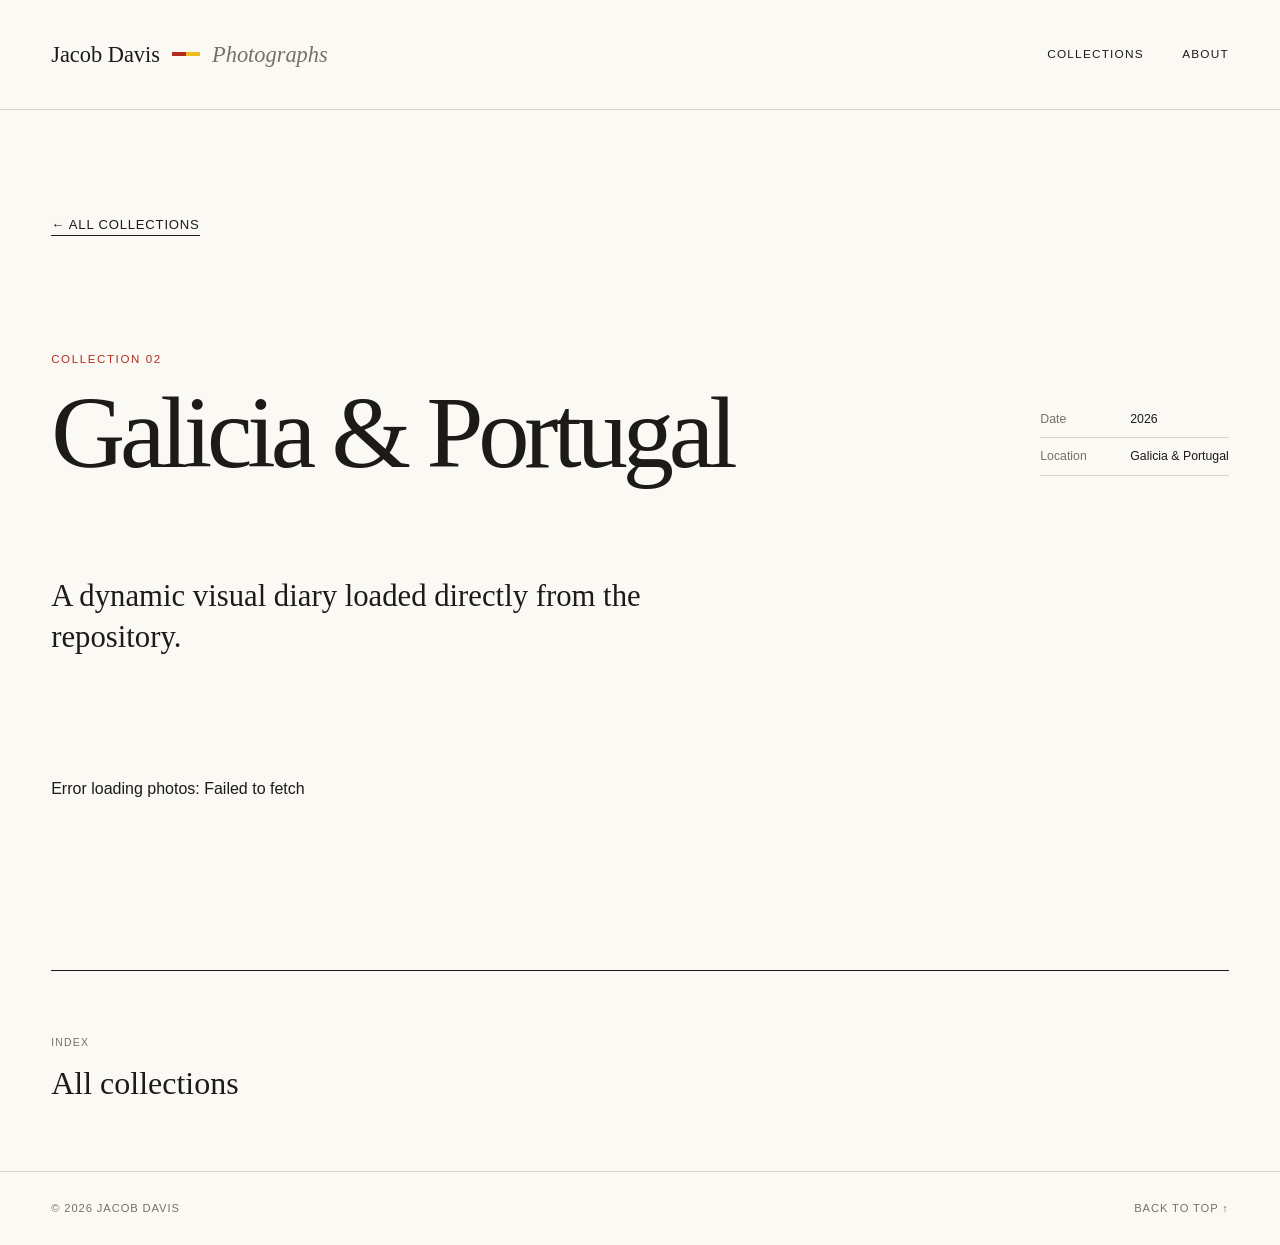
==== Galicia-Portugal.html @ 31ded694 "Update Galicia-Portugal.html" ====
<!DOCTYPE html>
<html lang="en">
<head>
  <meta charset="UTF-8">
  <meta name="viewport" content="width=device-width, initial-scale=1.0">
  <title>Galicia & Portugal - Jacob Davis</title>
  <meta name="description" content="Galicia & Portugal, a photographic collection by Jacob Davis.">
  <link rel="stylesheet" href="styles.css">
  
  <style>
    /* Responsive Grid */
    .photo-grid {
      display: grid;
      grid-template-columns: repeat(auto-fill, minmax(320px, 1fr));
      gap: 2rem;
      align-items: start;
    }

    .photo {
      margin: 0;
      display: flex;
      flex-direction: column;
      background: transparent;
    }

    /* Base Container (Landscape default) */
    .photo-wrapper {
      width: 100%;
      aspect-ratio: 4 / 3;
      overflow: hidden;
      background: transparent;
      display: flex;
      align-items: center;
      justify-content: center;
    }

    /* Container adjusts to portrait orientation when rotated 90 or 270 deg */
    .photo-wrapper.is-portrait {
      aspect-ratio: 3 / 4;
    }

    .photo img {
      width: 100%;
      height: 100%;
      object-fit: cover;
      display: block;
      transition: transform 0.3s ease;
    }

    /* Pure rotation without artificial scaling/cropping */
    .rotate-90  { transform: rotate(90deg); }
    .rotate-180 { transform: rotate(180deg); }
    .rotate-270 { transform: rotate(270deg); }

    /* CSS Magic: Swaps rendering dimensions so 90/270 deg images fit the vertical frame */
    .photo-wrapper.is-portrait img {
      width: 133.33%;  /* (4 / 3) * 100% */
      height: 75%;     /* (3 / 4) * 100% */
      flex-shrink: 0;
    }
  </style>
</head>
<body>
  <header class="site-header">
    <a class="site-title" href="index.html" aria-label="Jacob Davis - Home">
      <span>Jacob Davis</span>
      <span class="site-title-divider" aria-hidden="true"></span>
      <span class="site-title-section">Photographs</span>
    </a>
    <nav class="site-nav" aria-label="Main navigation">
      <a href="index.html">Collections</a>
      <a href="index.html#about">About</a>
    </nav>
  </header>

  <main>
    <article class="album">
      <header class="album-header">
        <a class="back-link" href="index.html">&larr; All collections</a>
        <div class="album-heading">
          <div>
            <p class="eyebrow">Collection 02</p>
            <h1>Galicia & Portugal</h1>
          </div>
          <dl class="album-metadata">
            <div>
              <dt>Date</dt>
              <dd>2026</dd>
            </div>
            <div>
              <dt>Location</dt>
              <dd>Galicia & Portugal</dd>
            </div>
          </dl>
        </div>
        <p class="album-description">
          A dynamic visual diary loaded directly from the repository.
        </p>
      </header>

      <div id="photo-grid" class="photo-grid">
        <p id="loading-text">Loading gallery...</p>
      </div>

      <nav class="album-navigation" aria-label="Collection navigation">
        <a href="index.html">
          <span class="nav-label">Index</span>
          <span>All collections</span>
        </a>
      </nav>
    </article>
  </main>

  <footer class="site-footer">
    <p>&copy; <span id="year">2026</span> Jacob Davis</p>
    <a href="#top">Back to top &uarr;</a>
  </footer>

  <script>
    document.getElementById("year").textContent = new Date().getFullYear();

    const GITHUB_USERNAME = "JacobDavis1995";
    const GITHUB_REPO = "Jacob-Davis-Photographs";
    const FOLDER_PATH = "Galicia";
    const BRANCH = "main";

    // --- PER-IMAGE ROTATION CONFIGURATION ---
    // Specify exact file names and desired rotation angle (90, 180, 270)
    const ROTATIONS = {
      "photo-01.jpg": 90,
      "coastal-view.jpg": 270,
      "old-town.png": 180,

      "000332010028.jpg": 270,
      
    };

    const apiUrl = `https://api.github.com/repos/${GITHUB_USERNAME}/${GITHUB_REPO}/contents/${FOLDER_PATH}`;
    const photoGrid = document.getElementById("photo-grid");

    async function loadGallery() {
      try {
        const response = await fetch(apiUrl);
        if (!response.ok) throw new Error("Unable to fetch repository files.");
        
        const files = await response.json();
        
        const imageExtensions = [".jpg", ".jpeg", ".png", ".webp", ".gif"];
        const imageFiles = files.filter(file => 
          imageExtensions.some(ext => file.name.toLowerCase().endsWith(ext))
        );

        if (imageFiles.length === 0) {
          photoGrid.innerHTML = "<p>No images found in the specified directory.</p>";
          return;
        }

        photoGrid.innerHTML = "";

        imageFiles.forEach((file) => {
          const rawImageUrl = `https://raw.githubusercontent.com/${GITHUB_USERNAME}/${GITHUB_REPO}/${BRANCH}/${FOLDER_PATH}/${file.name}`;
          const rotationAngle = ROTATIONS[file.name] || 0;
          
          // Check if rotation turns a landscape photo into portrait orientation
          const isPortraitRotation = rotationAngle === 90 || rotationAngle === 270;
          const wrapperClass = isPortraitRotation ? "photo-wrapper is-portrait" : "photo-wrapper";
          const rotationClass = rotationAngle ? `rotate-${rotationAngle}` : "";
          
          const figure = document.createElement("figure");
          figure.className = "photo";
          
          figure.innerHTML = `
            <div class="${wrapperClass}">
              <img src="${rawImageUrl}" alt="Photographic work" class="${rotationClass}" loading="lazy">
            </div>
          `;

          photoGrid.appendChild(figure);
        });
      } catch (error) {
        photoGrid.innerHTML = `<p>Error loading photos: ${error.message}</p>`;
      }
    }

    loadGallery();
  </script>
</body>
</html>
---- styles.css ----
/* ---------------------------------
   Fonts and basic theme
---------------------------------- */

@import url("[fonts.googleapis.com](https://fonts.googleapis.com/css2?family=DM+Sans:wght@400;500&family=Newsreader:opsz,wght@6..72,400;6..72,500&display=swap)");

:root {
  --paper: #faf9f4;
  --ink: #1d1b18;
  --muted: #777168;
  --line: #d9d4ca;
  --kodak-red: #b52c1f;
  --kodak-yellow: #f0ba20;
  --serif: "Newsreader", Georgia, serif;
  --sans: "DM Sans", Arial, sans-serif;
  --page-width: 1440px;
  --gutter: clamp(20px, 4vw, 64px);
}

*,
*::before,
*::after {
  box-sizing: border-box;
}

html {
  scroll-behavior: smooth;
}

body {
  min-height: 100vh;
  margin: 0;
  color: var(--ink);
  background-color: var(--paper);
  background-image:
    url("data:image/svg+xml,%3Csvg viewBox='0 0 180 180' xmlns='[w3.org](http://www.w3.org/2000/svg)'%3E%3Cfilter id='noise'%3E%3CfeTurbulence type='fractalNoise' baseFrequency='.9' numOctaves='3' stitchTiles='stitch'/%3E%3C/filter%3E%3Crect width='100%25' height='100%25' filter='url(%23noise)' opacity='.025'/%3E%3C/svg%3E");
  font-family: var(--sans);
  font-size: 16px;
  line-height: 1.5;
  -webkit-font-smoothing: antialiased;
}

img {
  display: block;
  max-width: 100%;
}

a {
  color: inherit;
  text-decoration: none;
}

a:focus-visible {
  outline: 2px solid var(--kodak-red);
  outline-offset: 5px;
}

::selection {
  color: var(--ink);
  background: var(--kodak-yellow);
}


/* ---------------------------------
   Shared layout
---------------------------------- */

.site-header,
main,
.site-footer {
  width: min(100%, var(--page-width));
  margin-inline: auto;
  padding-inline: var(--gutter);
}

.site-header {
  display: flex;
  align-items: center;
  justify-content: space-between;
  min-height: 110px;
  border-bottom: 1px solid var(--line);
}

.site-title {
  display: inline-flex;
  align-items: center;
  gap: 12px;
  font-family: var(--serif);
  font-size: clamp(1.15rem, 2vw, 1.4rem);
}

.site-title-divider {
  width: 28px;
  height: 4px;
  background:
    linear-gradient(
      to right,
      var(--kodak-red) 0 50%,
      var(--kodak-yellow) 50% 100%
    );
}

.site-title-section {
  color: var(--muted);
  font-style: italic;
}

.site-nav {
  display: flex;
  gap: clamp(20px, 3vw, 42px);
  font-size: 0.74rem;
  font-weight: 500;
  letter-spacing: 0.1em;
  text-transform: uppercase;
}

.site-nav a {
  position: relative;
  padding-block: 8px;
}

.site-nav a::after {
  position: absolute;
  right: 0;
  bottom: 1px;
  left: 0;
  height: 1px;
  content: "";
  background: var(--kodak-red);
  transform: scaleX(0);
  transform-origin: right;
  transition: transform 180ms ease;
}

.site-nav a:hover::after,
.site-nav a.active::after {
  transform: scaleX(1);
  transform-origin: left;
}

.eyebrow {
  margin: 0 0 20px;
  color: var(--kodak-red);
  font-size: 0.72rem;
  font-weight: 500;
  letter-spacing: 0.14em;
  text-transform: uppercase;
}

.text-link,
.back-link {
  display: inline-block;
  border-bottom: 1px solid var(--ink);
  font-size: 0.82rem;
  font-weight: 500;
  letter-spacing: 0.06em;
  text-transform: uppercase;
}

.text-link:hover,
.back-link:hover {
  color: var(--kodak-red);
  border-color: var(--kodak-red);
}


/* ---------------------------------
   Home introduction
---------------------------------- */

.intro {
  display: grid;
  grid-template-columns: minmax(0, 1.5fr) minmax(250px, 0.5fr);
  column-gap: 8vw;
  padding-block: clamp(80px, 12vw, 170px);
}

.intro .eyebrow {
  grid-column: 1 / -1;
}

.intro h1 {
  max-width: 850px;
  margin: 0;
  font-family: var(--serif);
  font-size: clamp(3.2rem, 7vw, 7.4rem);
  font-weight: 400;
  letter-spacing: -0.045em;
  line-height: 0.9;
}

.intro-text {
  align-self: end;
  max-width: 330px;
  margin: 0;
  color: var(--muted);
  font-family: var(--serif);
  font-size: clamp(1.15rem, 2vw, 1.45rem);
  line-height: 1.4;
}


/* ---------------------------------
   Collections
---------------------------------- */

.collections {
  padding-bottom: clamp(90px, 12vw, 170px);
}

.section-heading {
  display: flex;
  align-items: baseline;
  justify-content: space-between;
  margin-bottom: 32px;
  padding-bottom: 12px;
  border-bottom: 1px solid var(--ink);
}

.section-heading h2,
.section-heading p {
  margin: 0;
  font-size: 0.75rem;
  font-weight: 500;
  letter-spacing: 0.12em;
  text-transform: uppercase;
}

.section-heading p {
  color: var(--muted);
}

.collection-grid {
  display: grid;
  grid-template-columns: repeat(2, minmax(0, 1fr));
  gap: clamp(60px, 8vw, 120px) clamp(24px, 4vw, 60px);
}

.collection-card:nth-child(3n) {
  grid-column: 1 / -1;
  width: calc(50% - clamp(12px, 2vw, 30px));
}

.collection-image {
  position: relative;
  overflow: hidden;
  margin: 0;
  background: #e5e0d5;
  aspect-ratio: 4 / 3;
}

.collection-image img {
  width: 100%;
  height: 100%;
  object-fit: cover;
  filter: saturate(0.88) contrast(0.97);
  transition:
    transform 700ms cubic-bezier(0.2, 0.75, 0.25, 1),
    filter 500ms ease;
}

.collection-image-link:hover img {
  transform: scale(1.018);
  filter: saturate(1) contrast(1);
}

.collection-number {
  position: absolute;
  right: 14px;
  bottom: 12px;
  display: grid;
  width: 35px;
  height: 35px;
  color: var(--ink);
  background: var(--kodak-yellow);
  font-size: 0.68rem;
  font-weight: 500;
  place-items: center;
}

.collection-details {
  display: grid;
  grid-template-columns: 1fr auto;
  gap: 30px;
  margin-top: 18px;
  padding-top: 16px;
  border-top: 1px solid var(--line);
}

.collection-details h3 {
  margin: 0 0 4px;
  font-family: var(--serif);
  font-size: clamp(1.5rem, 2.6vw, 2.2rem);
  font-weight: 400;
  line-height: 1;
}

.collection-details h3 a:hover {
  color: var(--kodak-red);
}

.collection-date,
.collection-camera {
  margin: 0;
  color: var(--muted);
  font-size: 0.76rem;
  letter-spacing: 0.03em;
}

.collection-camera {
  text-align: right;
}


/* ---------------------------------
   About and footer
---------------------------------- */

.about {
  padding-block: clamp(80px, 10vw, 140px);
  border-top: 1px solid var(--ink);
}

.about-content {
  display: grid;
  grid-template-columns: minmax(0, 1.4fr) minmax(250px, 0.6fr);
  gap: 8vw;
}

.about h2 {
  max-width: 800px;
  margin: 0;
  font-family: var(--serif);
  font-size: clamp(2.1rem, 4.5vw, 4.6rem);
  font-weight: 400;
  letter-spacing: -0.035em;
  line-height: 1;
}

.about-content > div {
  align-self: end;
}

.about-content p {
  margin: 0 0 35px;
  color: var(--muted);
  font-family: var(--serif);
  font-size: 1.2rem;
}

.site-footer {
  display: flex;
  justify-content: space-between;
  padding-block: 28px;
  border-top: 1px solid var(--line);
  color: var(--muted);
  font-size: 0.7rem;
  letter-spacing: 0.08em;
  text-transform: uppercase;
}

.site-footer p {
  margin: 0;
}

.site-footer a:hover {
  color: var(--ink);
}


/* ---------------------------------
   Album page
---------------------------------- */

.album-header {
  padding-block: clamp(55px, 8vw, 110px);
}

.back-link {
  margin-bottom: clamp(60px, 9vw, 130px);
}

.album-heading {
  display: grid;
  grid-template-columns: 1fr auto;
  gap: 60px;
  align-items: end;
}

.album-heading h1 {
  margin: 0;
  font-family: var(--serif);
  font-size: clamp(3.5rem, 8vw, 8rem);
  font-weight: 400;
  letter-spacing: -0.05em;
  line-height: 0.85;
}

.album-metadata {
  width: min(330px, 100%);
  margin: 0;
}

.album-metadata div {
  display: grid;
  grid-template-columns: 90px 1fr;
  padding-block: 9px;
  border-bottom: 1px solid var(--line);
  font-size: 0.77rem;
}

.album-metadata dt {
  color: var(--muted);
}

.album-metadata dd {
  margin: 0;
}

.album-description {
  max-width: 620px;
  margin: clamp(55px, 8vw, 100px) 0 0;
  font-family: var(--serif);
  font-size: clamp(1.35rem, 2.4vw, 2rem);
  line-height: 1.35;
}

.photo-grid {
  display: grid;
  grid-template-columns: repeat(2, minmax(0, 1fr));
  gap: clamp(45px, 7vw, 100px) clamp(20px, 4vw, 60px);
  padding-bottom: clamp(100px, 12vw, 180px);
}

.photo {
  margin: 0;
}

.photo-wide {
  grid-column: 1 / -1;
}

.photo img {
  width: 100%;
  height: auto;
  background: #e5e0d5;
}

.photo-portrait {
  align-self: start;
}

.photo figcaption {
  margin-top: 12px;
  color: var(--muted);
  font-size: 0.7rem;
  letter-spacing: 0.04em;
}

.album-navigation {
  display: grid;
  grid-template-columns: 1fr 1fr;
  border-top: 1px solid var(--ink);
}

.album-navigation a {
  display: flex;
  flex-direction: column;
  gap: 8px;
  padding-block: clamp(35px, 5vw, 65px);
  font-family: var(--serif);
  font-size: clamp(1.4rem, 2.5vw, 2rem);
}

.album-navigation a:hover {
  color: var(--kodak-red);
}

.album-navigation .next-collection {
  align-items: flex-end;
  border-left: 1px solid var(--line);
}

.nav-label {
  color: var(--muted);
  font-family: var(--sans);
  font-size: 0.65rem;
  letter-spacing: 0.12em;
  text-transform: uppercase;
}


/* ---------------------------------
   Responsive layout
---------------------------------- */

@media (max-width: 760px) {
  .site-header {
    min-height: 90px;
  }

  .site-title {
    gap: 8px;
  }

  .site-title-divider {
    width: 18px;
  }

  .site-title-section {
    display: none;
  }

  .site-nav {
    gap: 16px;
    font-size: 0.65rem;
  }

  .intro {
    display: block;
    padding-block: 80px 100px;
  }

  .intro h1 {
    font-size: clamp(3rem, 15vw, 5rem);
  }

  .intro-text {
    margin-top: 40px;
  }

  .collection-grid {
    display: block;
  }

  .collection-card,
  .collection-card:nth-child(3n) {
    width: 100%;
    margin-bottom: 65px;
  }

  .collection-card:last-child {
    margin-bottom: 0;
  }

  .about-content,
  .album-heading {
    display: block;
  }

  .about-content > div {
    margin-top: 45px;
  }

  .album-metadata {
    margin-top: 55px;
  }

  .photo-grid {
    display: block;
  }

  .photo {
    margin-bottom: 55px;
  }

  .album-navigation {
    grid-template-columns: 1fr;
  }

  .album-navigation .next-collection {
    align-items: flex-start;
    border-top: 1px solid var(--line);
    border-left: 0;
  }
}

@media (prefers-reduced-motion: reduce) {
  html {
    scroll-behavior: auto;
  }

  *,
  *::before,
  *::after {
    transition-duration: 0.01ms !important;
  }
}
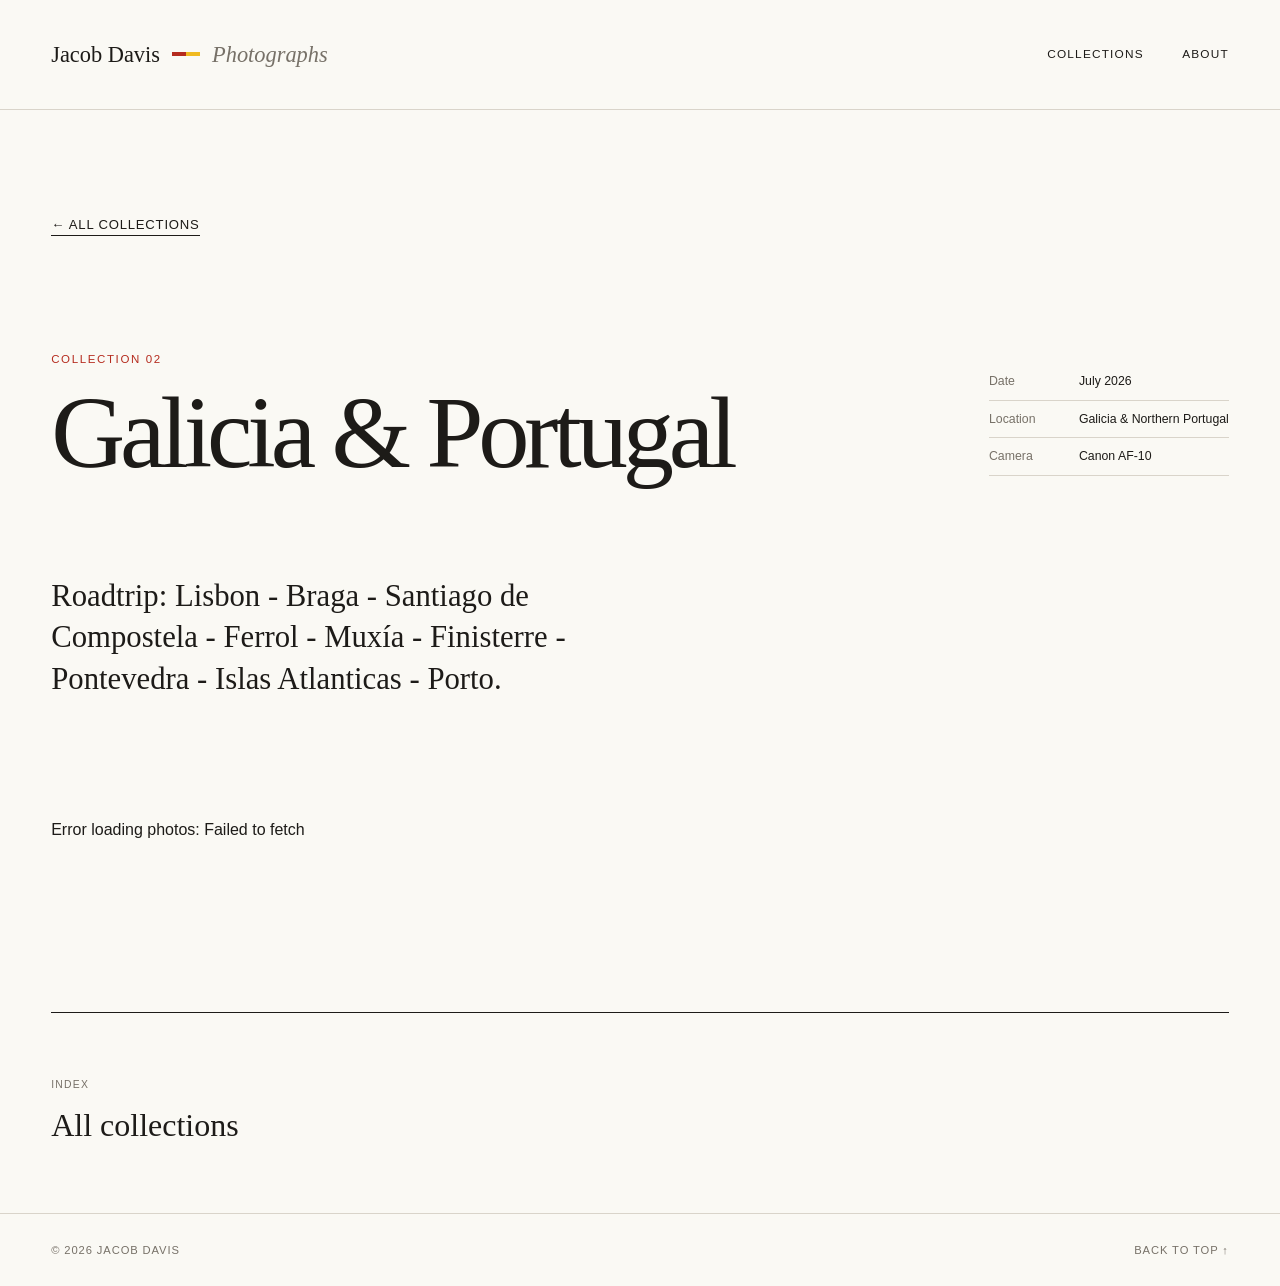
==== commit c61035eb: "Update Galicia-Portugal.html" ====
--- a/Galicia-Portugal.html
+++ b/Galicia-Portugal.html
@@ -8,55 +8,66 @@
   <link rel="stylesheet" href="styles.css">
   
   <style>
-    /* Responsive Grid */
+    /* Responsive Grid with natural auto-height rows */
     .photo-grid {
       display: grid;
       grid-template-columns: repeat(auto-fill, minmax(320px, 1fr));
       gap: 2rem;
-      align-items: start;
+      align-items: center;
     }
 
     .photo {
       margin: 0;
       display: flex;
-      flex-direction: column;
+      justify-content: center;
+      align-items: center;
       background: transparent;
-    }
-
-    /* Base Container (Landscape default) */
+      width: 100%;
+    }
+
+    /* Container adjusts dynamically without forcing cropped aspect ratios */
     .photo-wrapper {
+      position: relative;
       width: 100%;
-      aspect-ratio: 4 / 3;
-      overflow: hidden;
-      background: transparent;
       display: flex;
       align-items: center;
       justify-content: center;
-    }
-
-    /* Container adjusts to portrait orientation when rotated 90 or 270 deg */
-    .photo-wrapper.is-portrait {
-      aspect-ratio: 3 / 4;
-    }
-
+      overflow: hidden;
+    }
+
+    /* Standard unrotated images fill width naturally */
     .photo img {
       width: 100%;
-      height: 100%;
-      object-fit: cover;
+      height: auto;
       display: block;
       transition: transform 0.3s ease;
     }
 
-    /* Pure rotation without artificial scaling/cropping */
-    .rotate-90  { transform: rotate(90deg); }
-    .rotate-180 { transform: rotate(180deg); }
-    .rotate-270 { transform: rotate(270deg); }
-
-    /* CSS Magic: Swaps rendering dimensions so 90/270 deg images fit the vertical frame */
-    .photo-wrapper.is-portrait img {
-      width: 133.33%;  /* (4 / 3) * 100% */
-      height: 75%;     /* (3 / 4) * 100% */
-      flex-shrink: 0;
+    /* 180 degree rotation */
+    .rotate-180 { 
+      transform: rotate(180deg); 
+    }
+
+    /* 
+      90deg / 270deg Rotations:
+      When swapping landscape (4:3) to portrait (3:4):
+      Width becomes 75% (3/4) and aspect-ratio flips to 3/4 so zero cropping occurs.
+    */
+    .photo-wrapper.is-rotated-90,
+    .photo-wrapper.is-rotated-270 {
+      aspect-ratio: 3 / 4;
+    }
+
+    .photo-wrapper.is-rotated-90 img {
+      width: 133.333%;
+      max-width: none;
+      transform: rotate(90deg);
+    }
+
+    .photo-wrapper.is-rotated-270 img {
+      width: 133.333%;
+      max-width: none;
+      transform: rotate(270deg);
     }
   </style>
 </head>
@@ -85,16 +96,20 @@
           <dl class="album-metadata">
             <div>
               <dt>Date</dt>
-              <dd>2026</dd>
+              <dd>July 2026</dd>
             </div>
             <div>
               <dt>Location</dt>
-              <dd>Galicia & Portugal</dd>
+              <dd>Galicia & Northern Portugal</dd>
+            </div>
+            <div>
+              <dt>Camera</dt>
+              <dd>Canon AF-10</dd>
             </div>
           </dl>
         </div>
         <p class="album-description">
-          A dynamic visual diary loaded directly from the repository.
+          Roadtrip: Lisbon - Braga - Santiago de Compostela - Ferrol - Muxía - Finisterre - Pontevedra - Islas Atlanticas - Porto.
         </p>
       </header>
 
@@ -125,14 +140,23 @@
     const BRANCH = "main";
 
     // --- PER-IMAGE ROTATION CONFIGURATION ---
-    // Specify exact file names and desired rotation angle (90, 180, 270)
     const ROTATIONS = {
       "photo-01.jpg": 90,
       "coastal-view.jpg": 270,
       "old-town.png": 180,
-
       "000332010028.jpg": 270,
-      
+      "000332010027.jpg": 270, 
+      "000332010026.jpg": 270, 
+      "000332010025.jpg": 90, 
+      "000332010017.jpg": 270, 
+      "000332010015.jpg": 270, 
+      "000332010013.jpg": 270,
+      "000332010012.jpg": 90, 
+      "000332010011.jpg": 270, 
+      "000332010008.jpg": 270, 
+      "000332010007.jpg": 270, 
+      "000332010003.jpg": 270, 
+       "000332010001.jpg": 270 
     };
 
     const apiUrl = `https://api.github.com/repos/${GITHUB_USERNAME}/${GITHUB_REPO}/contents/${FOLDER_PATH}`;
@@ -161,17 +185,23 @@
           const rawImageUrl = `https://raw.githubusercontent.com/${GITHUB_USERNAME}/${GITHUB_REPO}/${BRANCH}/${FOLDER_PATH}/${file.name}`;
           const rotationAngle = ROTATIONS[file.name] || 0;
           
-          // Check if rotation turns a landscape photo into portrait orientation
-          const isPortraitRotation = rotationAngle === 90 || rotationAngle === 270;
-          const wrapperClass = isPortraitRotation ? "photo-wrapper is-portrait" : "photo-wrapper";
-          const rotationClass = rotationAngle ? `rotate-${rotationAngle}` : "";
+          let wrapperClass = "photo-wrapper";
+          let imgClass = "";
+
+          if (rotationAngle === 90) {
+            wrapperClass += " is-rotated-90";
+          } else if (rotationAngle === 270) {
+            wrapperClass += " is-rotated-270";
+          } else if (rotationAngle === 180) {
+            imgClass = "rotate-180";
+          }
           
           const figure = document.createElement("figure");
           figure.className = "photo";
           
           figure.innerHTML = `
             <div class="${wrapperClass}">
-              <img src="${rawImageUrl}" alt="Photographic work" class="${rotationClass}" loading="lazy">
+              <img src="${rawImageUrl}" alt="Photographic work" class="${imgClass}" loading="lazy">
             </div>
           `;
 
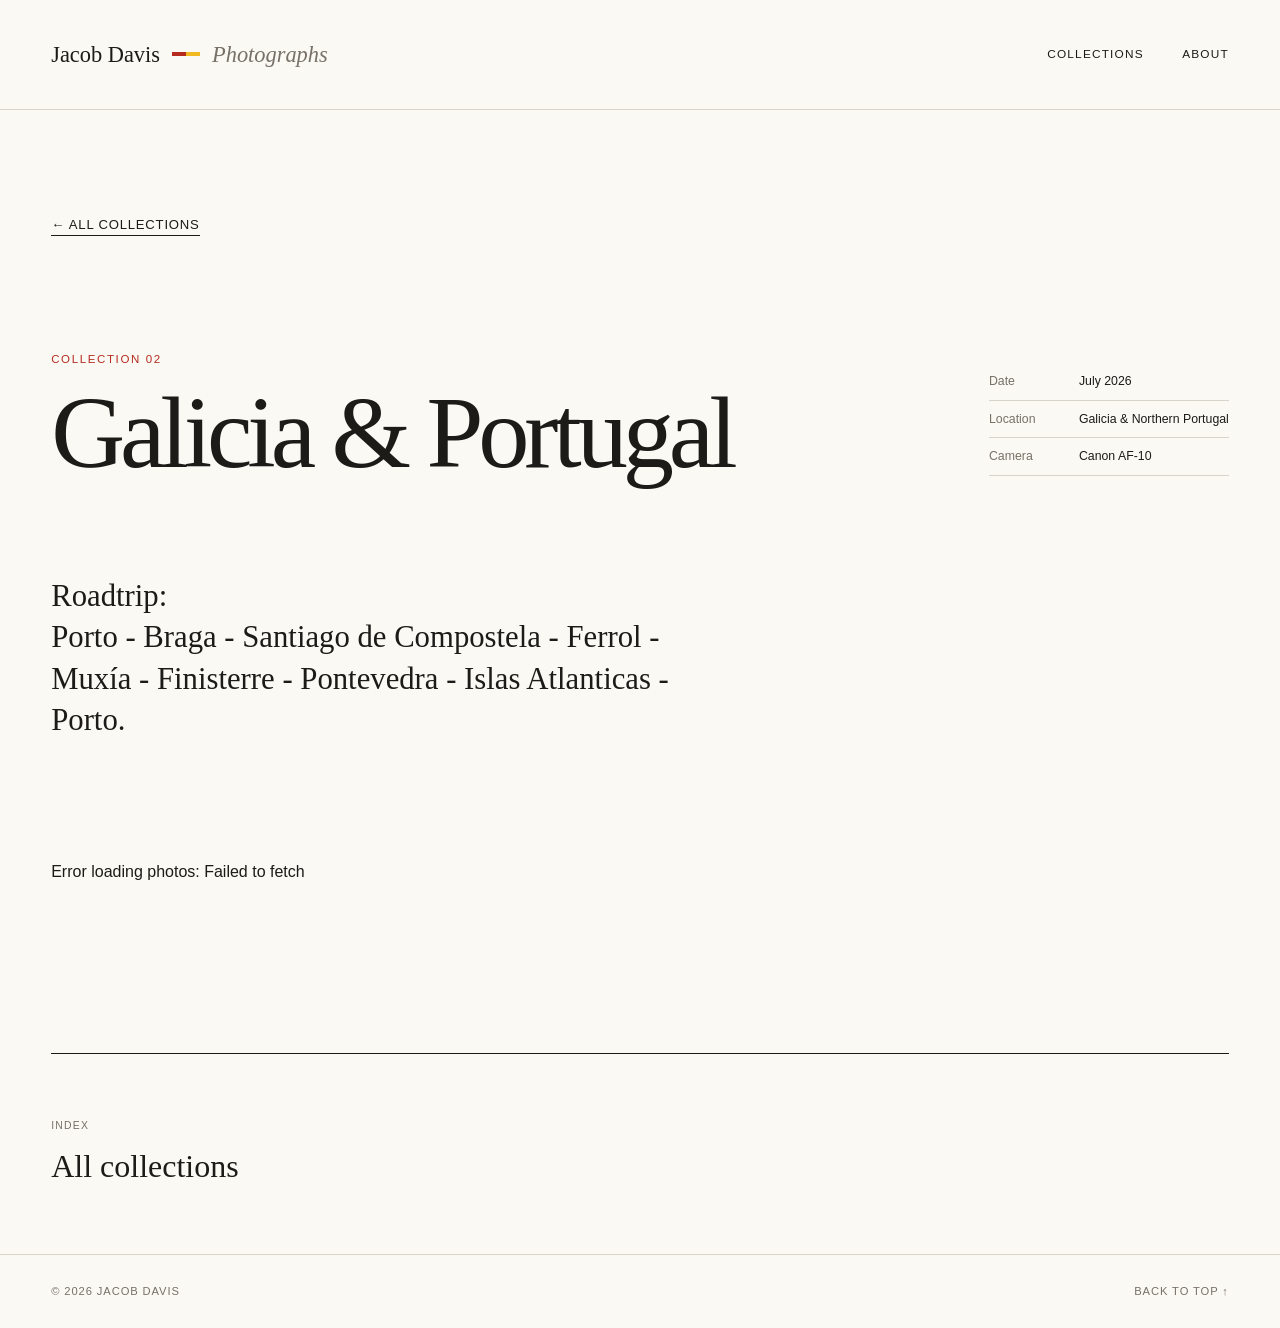
==== commit c845c6c0: "Update Galicia-Portugal.html" ====
--- a/Galicia-Portugal.html
+++ b/Galicia-Portugal.html
@@ -109,7 +109,7 @@
           </dl>
         </div>
         <p class="album-description">
-          Roadtrip: Lisbon - Braga - Santiago de Compostela - Ferrol - Muxía - Finisterre - Pontevedra - Islas Atlanticas - Porto.
+          Roadtrip:<br/>Porto - Braga - Santiago de Compostela - Ferrol - Muxía - Finisterre - Pontevedra - Islas Atlanticas - Porto.
         </p>
       </header>
 
@@ -156,7 +156,16 @@
       "000332010008.jpg": 270, 
       "000332010007.jpg": 270, 
       "000332010003.jpg": 270, 
-       "000332010001.jpg": 270 
+       "000332010001.jpg": 270, 
+
+      "000332020022.jpg": 270, 
+      "000332020001.jpg": 270,
+      "000332020013.jpg": 270,
+      "000332020007.jpg": 270,
+      "000332020002.jpg": 90,
+      "000332020028.jpg": 270
+
+      
     };
 
     const apiUrl = `https://api.github.com/repos/${GITHUB_USERNAME}/${GITHUB_REPO}/contents/${FOLDER_PATH}`;
